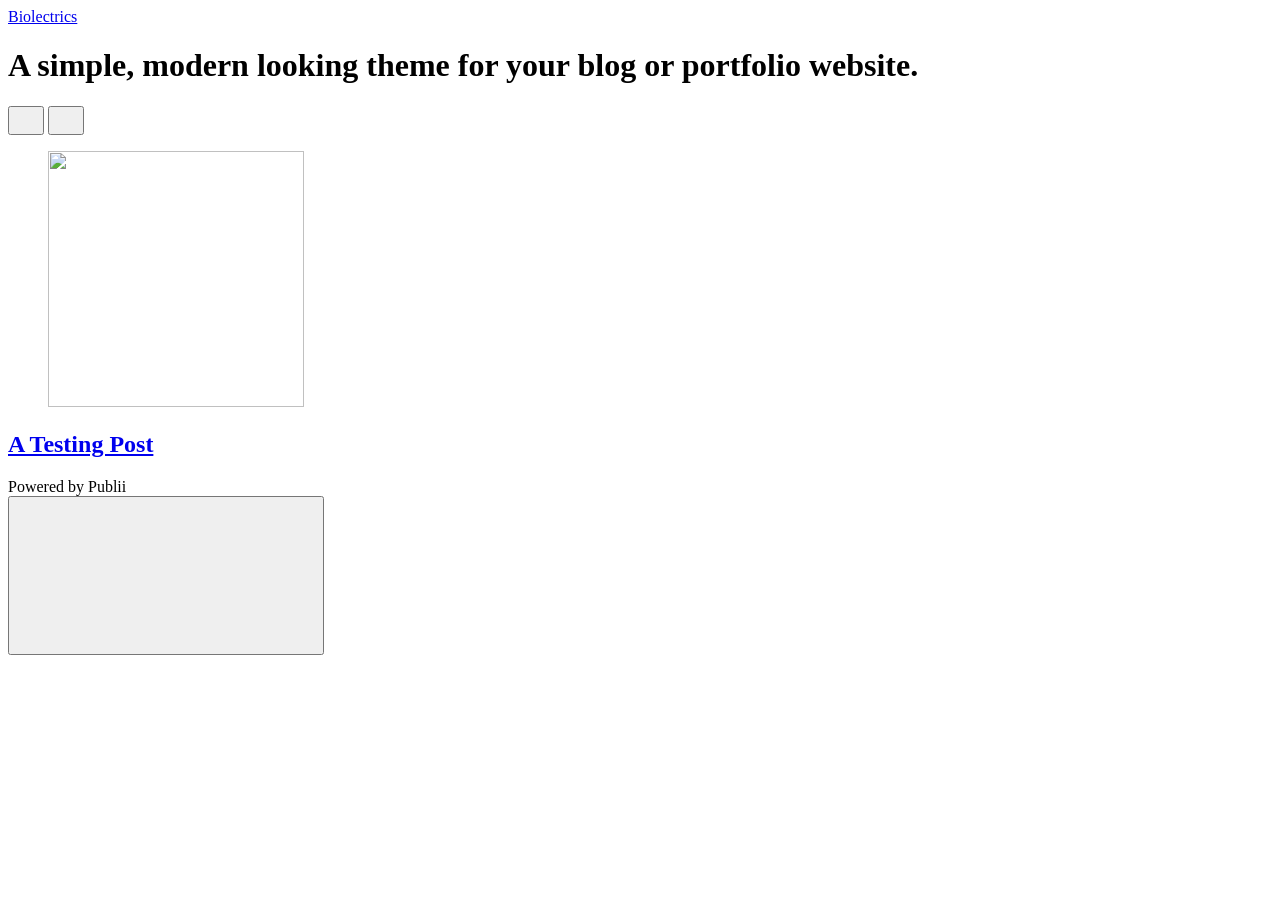
==== index.html @ b4aed339 "Publii: update content" ====
<!DOCTYPE html><html lang="en-us"><head><meta charset="utf-8"><meta http-equiv="X-UA-Compatible" content="IE=edge"><meta name="viewport" content="width=device-width,initial-scale=1"><title>Biolectrics</title><meta name="generator" content="Publii Open-Source CMS for Static Site"><link rel="canonical" href="https://biolectrics.netlify.app/"><link rel="alternate" type="application/atom+xml" href="https://biolectrics.netlify.app/feed.xml" title="Biolectrics - RSS"><link rel="alternate" type="application/json" href="https://biolectrics.netlify.app/feed.json" title="Biolectrics - JSON"><meta property="og:title" content="Biolectrics"><meta property="og:site_name" content="Biolectrics"><meta property="og:description" content=""><meta property="og:url" content="https://biolectrics.netlify.app/"><meta property="og:type" content="website"><link rel="stylesheet" href="https://biolectrics.netlify.app/assets/css/style.css?v=a6ebe3ecc231b69ecdb41dc12dfde45f"><script type="application/ld+json">{"@context":"http://schema.org","@type":"Organization","name":"Biolectrics","url":"https://biolectrics.netlify.app/"}</script><noscript><style>img[loading] {
                    opacity: 1;
                }</style></noscript></head><body class="home-template lines"><div class="container lines lines--right"><header class="header"><a href="https://biolectrics.netlify.app/" class="logo">Biolectrics</a></header><main class="main"><div class="hero"><h1>A simple, modern looking theme for your blog or portfolio website.</h1></div><div class="main__content"><div class="l-options"><div class="l-options__item switchers"><button class="switchers__item is-active"><svg width="20" height="20" fill="currentColor"><use xlink:href="https://biolectrics.netlify.app/assets/svg/svg-map.svg#switcher-grid"/></svg></button> <button class="switchers__item"><svg width="20" height="20" fill="currentColor"><use xlink:href="https://biolectrics.netlify.app/assets/svg/svg-map.svg#switcher-rows"/></svg></button></div></div><div class="l-grid l-grid--2"><article class="c-card"><div class="c-card__wrapper"><figure class="c-card__image is-img-loading"><img src="https://biolectrics.netlify.app/media/posts/2/Avatar-SolveSaint-1-2.png" srcset="https://biolectrics.netlify.app/media/posts/2/responsive/Avatar-SolveSaint-1-2-xs.png 384w, https://biolectrics.netlify.app/media/posts/2/responsive/Avatar-SolveSaint-1-2-sm.png 600w, https://biolectrics.netlify.app/media/posts/2/responsive/Avatar-SolveSaint-1-2-md.png 768w, https://biolectrics.netlify.app/media/posts/2/responsive/Avatar-SolveSaint-1-2-lg.png 1200w" sizes="(min-width: 37.5em) 80vw, 50vw" loading="lazy" height="256" width="256" alt=""></figure><div class="c-card__content"><header><h2 class="c-card__title"><a href="https://biolectrics.netlify.app/a-testing-post/" class="invert">A Testing Post</a></h2></header><footer class="c-card__meta"></footer></div></div></article></div></div></main><footer class="footer"><div class="footer__left"><div class="footer__copy">Powered by Publii</div></div><button onclick="backToTopFunction()" id="backToTop" class="footer__bttop" aria-label="Back to top" title="Back to top"><svg><use xlink:href="https://biolectrics.netlify.app/assets/svg/svg-map.svg#toparrow"/></svg></button></footer></div><script>window.publiiThemeMenuConfig = { mobileMenuMode: 'sidebar', animationSpeed: 300, submenuWidth: 'auto', doubleClickTime: 500, mobileMenuExpandableSubmenus: true, relatedContainerForOverlayMenuSelector: '.navbar', };</script><script defer="defer" src="https://biolectrics.netlify.app/assets/js/scripts.min.js?v=9c5ab7a87221183f149a42b3cceb7956"></script><script>function publiiDetectLoadedImages () {
         var images = document.querySelectorAll('img[loading]:not(.is-loaded)');
         for (var i = 0; i < images.length; i++) {
            if (images[i].complete) {
               images[i].classList.add('is-loaded');
               images[i].parentNode.classList.remove('is-img-loading');
            } else {
               images[i].addEventListener('load', function () {
                  this.classList.add('is-loaded');
                  this.parentNode.classList.remove('is-img-loading');
               }, false);
            }
         }
      }
      publiiDetectLoadedImages();</script><script data-goatcounter="https://biolectrics.goatcounter.com/count" async src="//gc.zgo.at/count.js"></script><script>class Rot18Encoder { constructor() { this.rotations = [ { from: 'a', to: 'z', offset: 18 }, { from: 'A', to: 'Z', offset: 18 }, { from: '0', to: '9', offset: 5 } ]; } _rotate(char, from, to, offset) { const charCode = char.charCodeAt(0); const fromCode = from.charCodeAt(0); const toCode = to.charCodeAt(0); const range = toCode - fromCode + 1; if (charCode >= fromCode && charCode <= toCode) { const shiftedCode = ((charCode - fromCode + offset) % range) + fromCode; return String.fromCharCode(shiftedCode); } return char; } encode(text) { let encodedText = ""; for(let char of text){ let rotatedChar = char; for (const rot of this.rotations){ rotatedChar = this._rotate(rotatedChar, rot.from, rot.to, rot.offset); } encodedText += rotatedChar; } return encodedText; } decode(text) { let decodedText = ""; for(let char of text){ let rotatedChar = char; for (const rot of this.rotations){ rotatedChar = this._rotate(rotatedChar, rot.from, rot.to, rot.to.charCodeAt(0) - rot.from.charCodeAt(0) + 1 - rot.offset); } decodedText += rotatedChar; } return decodedText; } } class TextProcessor { constructor(encoder){ this.encoder = encoder; } encode(text){ return this.encoder.encode(text); } decode(text){ return this.encoder.decode(text); } } document.addEventListener('DOMContentLoaded', function() { const rot18 = new Rot18Encoder(); const coder = new TextProcessor(rot18); var obfElements = document.querySelectorAll('.obfuscated-email'); obfElements.forEach(function(elem) { var dataType = elem.getAttribute('data-type'); var encodedEmail = elem.getAttribute('data-email'); var user = elem.getAttribute('data-user'); var domain = elem.getAttribute('data-domain'); var decodedEmail = ''; if (user && domain) { decodedEmail = coder.decode(user) + '@' + coder.decode(domain); } else if (encodedEmail) { const parts = encodedEmail.split('@'); if (parts.length === 2) { decodedEmail = coder.decode(parts[0]) + '@' + coder.decode(parts[1]); } else { decodedEmail = encodedEmail; } } if (dataType === 'mailto') { var originalText = elem.textContent.trim(); var a = document.createElement('a'); a.href = 'mailto:' + decodedEmail; if (elem.classList.length > 0) { a.className = elem.className; } if (originalText === '') { a.textContent = decodedEmail; } else { a.textContent = originalText; } elem.parentNode.replaceChild(a, elem); } else if (dataType === 'text') { var textNode = document.createTextNode(decodedEmail); elem.parentNode.replaceChild(textNode, elem); } }); });</script><script src="https://biolectrics.netlify.app/media/plugins/pagePrefetching/quicklink.umd.js"></script><script>window.addEventListener('load', () => {
					quicklink.listen({
						prerender: true,
						el: document.querySelector('body'),
						delay: 0,
						limit: Infinity,
						throttle: Infinity,
						timeout: 2000
					});
				});</script></body></html>
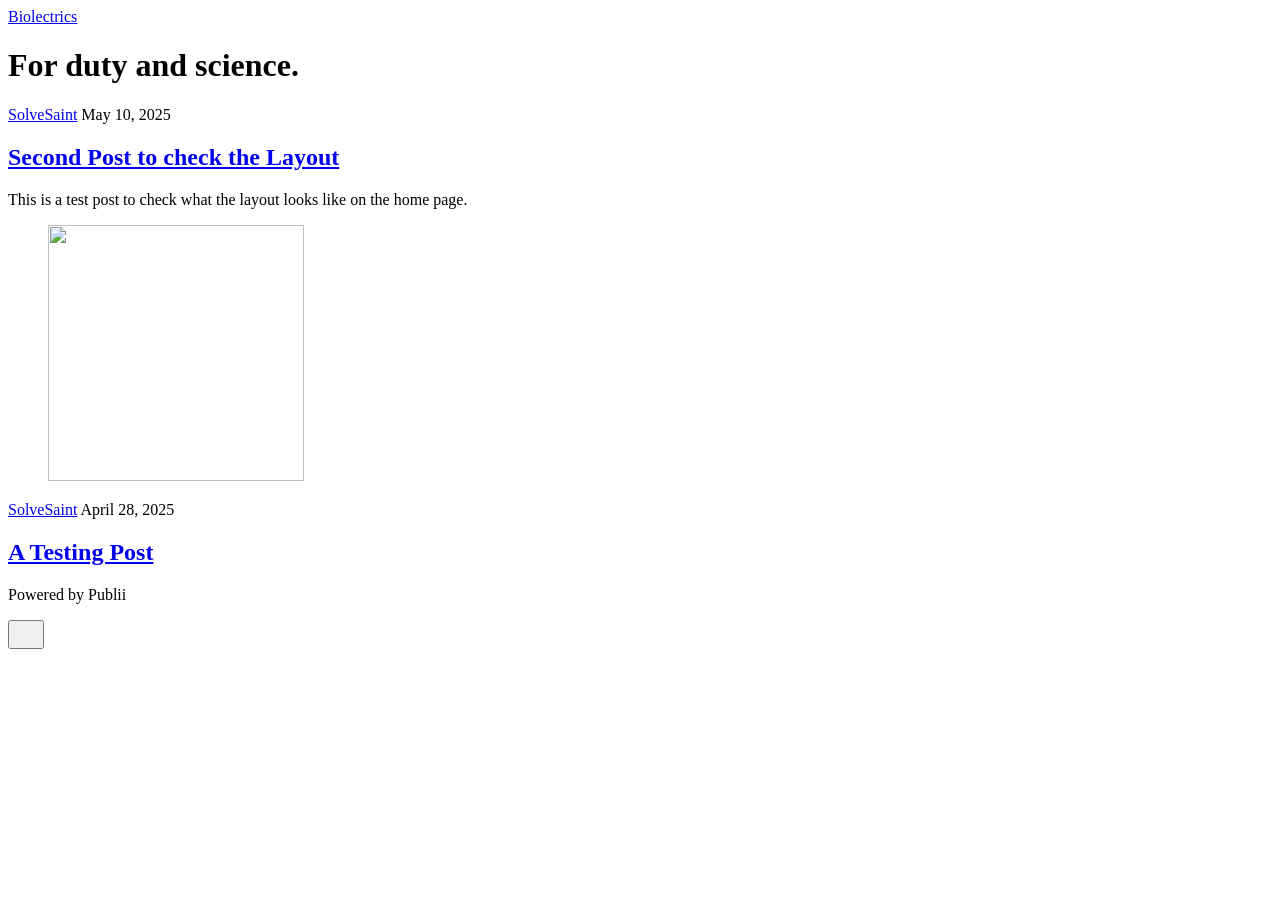
==== commit 3211b54d: "Publii: update content" ====
--- a/index.html
+++ b/index.html
@@ -1,20 +1,15 @@
-<!DOCTYPE html><html lang="en-us"><head><meta charset="utf-8"><meta http-equiv="X-UA-Compatible" content="IE=edge"><meta name="viewport" content="width=device-width,initial-scale=1"><title>Biolectrics</title><meta name="generator" content="Publii Open-Source CMS for Static Site"><link rel="canonical" href="https://biolectrics.netlify.app/"><link rel="alternate" type="application/atom+xml" href="https://biolectrics.netlify.app/feed.xml" title="Biolectrics - RSS"><link rel="alternate" type="application/json" href="https://biolectrics.netlify.app/feed.json" title="Biolectrics - JSON"><meta property="og:title" content="Biolectrics"><meta property="og:site_name" content="Biolectrics"><meta property="og:description" content=""><meta property="og:url" content="https://biolectrics.netlify.app/"><meta property="og:type" content="website"><link rel="stylesheet" href="https://biolectrics.netlify.app/assets/css/style.css?v=a6ebe3ecc231b69ecdb41dc12dfde45f"><script type="application/ld+json">{"@context":"http://schema.org","@type":"Organization","name":"Biolectrics","url":"https://biolectrics.netlify.app/"}</script><noscript><style>img[loading] {
-                    opacity: 1;
-                }</style></noscript></head><body class="home-template lines"><div class="container lines lines--right"><header class="header"><a href="https://biolectrics.netlify.app/" class="logo">Biolectrics</a></header><main class="main"><div class="hero"><h1>A simple, modern looking theme for your blog or portfolio website.</h1></div><div class="main__content"><div class="l-options"><div class="l-options__item switchers"><button class="switchers__item is-active"><svg width="20" height="20" fill="currentColor"><use xlink:href="https://biolectrics.netlify.app/assets/svg/svg-map.svg#switcher-grid"/></svg></button> <button class="switchers__item"><svg width="20" height="20" fill="currentColor"><use xlink:href="https://biolectrics.netlify.app/assets/svg/svg-map.svg#switcher-rows"/></svg></button></div></div><div class="l-grid l-grid--2"><article class="c-card"><div class="c-card__wrapper"><figure class="c-card__image is-img-loading"><img src="https://biolectrics.netlify.app/media/posts/2/Avatar-SolveSaint-1-2.png" srcset="https://biolectrics.netlify.app/media/posts/2/responsive/Avatar-SolveSaint-1-2-xs.png 384w, https://biolectrics.netlify.app/media/posts/2/responsive/Avatar-SolveSaint-1-2-sm.png 600w, https://biolectrics.netlify.app/media/posts/2/responsive/Avatar-SolveSaint-1-2-md.png 768w, https://biolectrics.netlify.app/media/posts/2/responsive/Avatar-SolveSaint-1-2-lg.png 1200w" sizes="(min-width: 37.5em) 80vw, 50vw" loading="lazy" height="256" width="256" alt=""></figure><div class="c-card__content"><header><h2 class="c-card__title"><a href="https://biolectrics.netlify.app/a-testing-post/" class="invert">A Testing Post</a></h2></header><footer class="c-card__meta"></footer></div></div></article></div></div></main><footer class="footer"><div class="footer__left"><div class="footer__copy">Powered by Publii</div></div><button onclick="backToTopFunction()" id="backToTop" class="footer__bttop" aria-label="Back to top" title="Back to top"><svg><use xlink:href="https://biolectrics.netlify.app/assets/svg/svg-map.svg#toparrow"/></svg></button></footer></div><script>window.publiiThemeMenuConfig = { mobileMenuMode: 'sidebar', animationSpeed: 300, submenuWidth: 'auto', doubleClickTime: 500, mobileMenuExpandableSubmenus: true, relatedContainerForOverlayMenuSelector: '.navbar', };</script><script defer="defer" src="https://biolectrics.netlify.app/assets/js/scripts.min.js?v=9c5ab7a87221183f149a42b3cceb7956"></script><script>function publiiDetectLoadedImages () {
-         var images = document.querySelectorAll('img[loading]:not(.is-loaded)');
-         for (var i = 0; i < images.length; i++) {
-            if (images[i].complete) {
-               images[i].classList.add('is-loaded');
-               images[i].parentNode.classList.remove('is-img-loading');
-            } else {
-               images[i].addEventListener('load', function () {
-                  this.classList.add('is-loaded');
-                  this.parentNode.classList.remove('is-img-loading');
-               }, false);
-            }
-         }
-      }
-      publiiDetectLoadedImages();</script><script data-goatcounter="https://biolectrics.goatcounter.com/count" async src="//gc.zgo.at/count.js"></script><script>class Rot18Encoder { constructor() { this.rotations = [ { from: 'a', to: 'z', offset: 18 }, { from: 'A', to: 'Z', offset: 18 }, { from: '0', to: '9', offset: 5 } ]; } _rotate(char, from, to, offset) { const charCode = char.charCodeAt(0); const fromCode = from.charCodeAt(0); const toCode = to.charCodeAt(0); const range = toCode - fromCode + 1; if (charCode >= fromCode && charCode <= toCode) { const shiftedCode = ((charCode - fromCode + offset) % range) + fromCode; return String.fromCharCode(shiftedCode); } return char; } encode(text) { let encodedText = ""; for(let char of text){ let rotatedChar = char; for (const rot of this.rotations){ rotatedChar = this._rotate(rotatedChar, rot.from, rot.to, rot.offset); } encodedText += rotatedChar; } return encodedText; } decode(text) { let decodedText = ""; for(let char of text){ let rotatedChar = char; for (const rot of this.rotations){ rotatedChar = this._rotate(rotatedChar, rot.from, rot.to, rot.to.charCodeAt(0) - rot.from.charCodeAt(0) + 1 - rot.offset); } decodedText += rotatedChar; } return decodedText; } } class TextProcessor { constructor(encoder){ this.encoder = encoder; } encode(text){ return this.encoder.encode(text); } decode(text){ return this.encoder.decode(text); } } document.addEventListener('DOMContentLoaded', function() { const rot18 = new Rot18Encoder(); const coder = new TextProcessor(rot18); var obfElements = document.querySelectorAll('.obfuscated-email'); obfElements.forEach(function(elem) { var dataType = elem.getAttribute('data-type'); var encodedEmail = elem.getAttribute('data-email'); var user = elem.getAttribute('data-user'); var domain = elem.getAttribute('data-domain'); var decodedEmail = ''; if (user && domain) { decodedEmail = coder.decode(user) + '@' + coder.decode(domain); } else if (encodedEmail) { const parts = encodedEmail.split('@'); if (parts.length === 2) { decodedEmail = coder.decode(parts[0]) + '@' + coder.decode(parts[1]); } else { decodedEmail = encodedEmail; } } if (dataType === 'mailto') { var originalText = elem.textContent.trim(); var a = document.createElement('a'); a.href = 'mailto:' + decodedEmail; if (elem.classList.length > 0) { a.className = elem.className; } if (originalText === '') { a.textContent = decodedEmail; } else { a.textContent = originalText; } elem.parentNode.replaceChild(a, elem); } else if (dataType === 'text') { var textNode = document.createTextNode(decodedEmail); elem.parentNode.replaceChild(textNode, elem); } }); });</script><script src="https://biolectrics.netlify.app/media/plugins/pagePrefetching/quicklink.umd.js"></script><script>window.addEventListener('load', () => {
+<!DOCTYPE html><html lang="en-us"><head><meta charset="utf-8"><meta http-equiv="X-UA-Compatible" content="IE=edge"><meta name="viewport" content="width=device-width,initial-scale=1"><title>Biolectrics</title><meta name="generator" content="Publii Open-Source CMS for Static Site"><link rel="canonical" href="https://biolectrics.netlify.app/"><link rel="alternate" type="application/atom+xml" href="https://biolectrics.netlify.app/feed.xml" title="Biolectrics - RSS"><link rel="alternate" type="application/json" href="https://biolectrics.netlify.app/feed.json" title="Biolectrics - JSON"><meta property="og:title" content="Biolectrics"><meta property="og:site_name" content="Biolectrics"><meta property="og:description" content=""><meta property="og:url" content="https://biolectrics.netlify.app/"><meta property="og:type" content="website"><link rel="stylesheet" href="https://biolectrics.netlify.app/assets/css/style.css?v=6f017751b9c5ff3ffde5cb4f81a1e4a9"><script type="application/ld+json">{"@context":"http://schema.org","@type":"Organization","name":"Biolectrics","url":"https://biolectrics.netlify.app/"}</script><noscript><style>img[loading] {
+                    opacity: 1;
+                }</style></noscript></head><body class="home-template"><header class="top js-header"><a class="logo" href="https://biolectrics.netlify.app/">Biolectrics</a></header><main><div class="hero hero--noimage"><header class="hero__content"><div class="wrapper"><h1>For duty and science.</h1></div></header></div><div class="wrapper feed"><article class="feed__item"><div class="feed__content"><header><div class="feed__meta"><a href="https://biolectrics.netlify.app/authors/solvesaint/" class="feed__author">SolveSaint</a> <time datetime="2025-05-10T14:21" class="feed__date">May 10, 2025</time></div><h2 class="feed__title"><a href="https://biolectrics.netlify.app/second-post-to-check-the-layout/">Second Post to check the Layout</a></h2></header><p>This is a test post to check what the layout looks like on the home page.</p></div></article><article class="feed__item"><figure class="feed__image"><img src="https://biolectrics.netlify.app/media/posts/2/Avatar-SolveSaint-1-2.png" srcset="https://biolectrics.netlify.app/media/posts/2/responsive/Avatar-SolveSaint-1-2-xs.png 640w, https://biolectrics.netlify.app/media/posts/2/responsive/Avatar-SolveSaint-1-2-sm.png 768w, https://biolectrics.netlify.app/media/posts/2/responsive/Avatar-SolveSaint-1-2-md.png 1024w" sizes="(min-width: 600px) calc(4.38vw + 143px), 87.86vw" loading="lazy" height="256" width="256" alt=""></figure><div class="feed__content"><header><div class="feed__meta"><a href="https://biolectrics.netlify.app/authors/solvesaint/" class="feed__author">SolveSaint</a> <time datetime="2025-04-28T15:32" class="feed__date">April 28, 2025</time></div><h2 class="feed__title"><a href="https://biolectrics.netlify.app/a-testing-post/">A Testing Post</a></h2></header><p></p></div></article></div></main><footer class="footer"><div class="wrapper"><div class="footer__copyright"><p>Powered by Publii</p></div><button id="backToTop" class="footer__bttop" aria-label="Back to top" title="Back to top"><svg width="20" height="20"><use xlink:href="https://biolectrics.netlify.app/assets/svg/svg-map.svg#toparrow"/></svg></button></div></footer><script defer="defer" src="https://biolectrics.netlify.app/assets/js/scripts.min.js?v=700105c316933a8202041b6415abb233"></script><script>window.publiiThemeMenuConfig={mobileMenuMode:'sidebar',animationSpeed:300,submenuWidth: 'auto',doubleClickTime:500,mobileMenuExpandableSubmenus:true,relatedContainerForOverlayMenuSelector:'.top'};</script><script>var images = document.querySelectorAll('img[loading]');
+        for (var i = 0; i < images.length; i++) {
+            if (images[i].complete) {
+                images[i].classList.add('is-loaded');
+            } else {
+                images[i].addEventListener('load', function () {
+                    this.classList.add('is-loaded');
+                }, false);
+            }
+        }</script><script data-goatcounter="https://biolectrics.goatcounter.com/count" async src="//gc.zgo.at/count.js"></script><script>class Rot18Encoder { constructor() { this.rotations = [ { from: 'a', to: 'z', offset: 18 }, { from: 'A', to: 'Z', offset: 18 }, { from: '0', to: '9', offset: 5 } ]; } _rotate(char, from, to, offset) { const charCode = char.charCodeAt(0); const fromCode = from.charCodeAt(0); const toCode = to.charCodeAt(0); const range = toCode - fromCode + 1; if (charCode >= fromCode && charCode <= toCode) { const shiftedCode = ((charCode - fromCode + offset) % range) + fromCode; return String.fromCharCode(shiftedCode); } return char; } encode(text) { let encodedText = ""; for(let char of text){ let rotatedChar = char; for (const rot of this.rotations){ rotatedChar = this._rotate(rotatedChar, rot.from, rot.to, rot.offset); } encodedText += rotatedChar; } return encodedText; } decode(text) { let decodedText = ""; for(let char of text){ let rotatedChar = char; for (const rot of this.rotations){ rotatedChar = this._rotate(rotatedChar, rot.from, rot.to, rot.to.charCodeAt(0) - rot.from.charCodeAt(0) + 1 - rot.offset); } decodedText += rotatedChar; } return decodedText; } } class TextProcessor { constructor(encoder){ this.encoder = encoder; } encode(text){ return this.encoder.encode(text); } decode(text){ return this.encoder.decode(text); } } document.addEventListener('DOMContentLoaded', function() { const rot18 = new Rot18Encoder(); const coder = new TextProcessor(rot18); var obfElements = document.querySelectorAll('.obfuscated-email'); obfElements.forEach(function(elem) { var dataType = elem.getAttribute('data-type'); var encodedEmail = elem.getAttribute('data-email'); var user = elem.getAttribute('data-user'); var domain = elem.getAttribute('data-domain'); var decodedEmail = ''; if (user && domain) { decodedEmail = coder.decode(user) + '@' + coder.decode(domain); } else if (encodedEmail) { const parts = encodedEmail.split('@'); if (parts.length === 2) { decodedEmail = coder.decode(parts[0]) + '@' + coder.decode(parts[1]); } else { decodedEmail = encodedEmail; } } if (dataType === 'mailto') { var originalText = elem.textContent.trim(); var a = document.createElement('a'); a.href = 'mailto:' + decodedEmail; if (elem.classList.length > 0) { a.className = elem.className; } if (originalText === '') { a.textContent = decodedEmail; } else { a.textContent = originalText; } elem.parentNode.replaceChild(a, elem); } else if (dataType === 'text') { var textNode = document.createTextNode(decodedEmail); elem.parentNode.replaceChild(textNode, elem); } }); });</script><script src="https://biolectrics.netlify.app/media/plugins/pagePrefetching/quicklink.umd.js"></script><script>window.addEventListener('load', () => {
 					quicklink.listen({
 						prerender: true,
 						el: document.querySelector('body'),
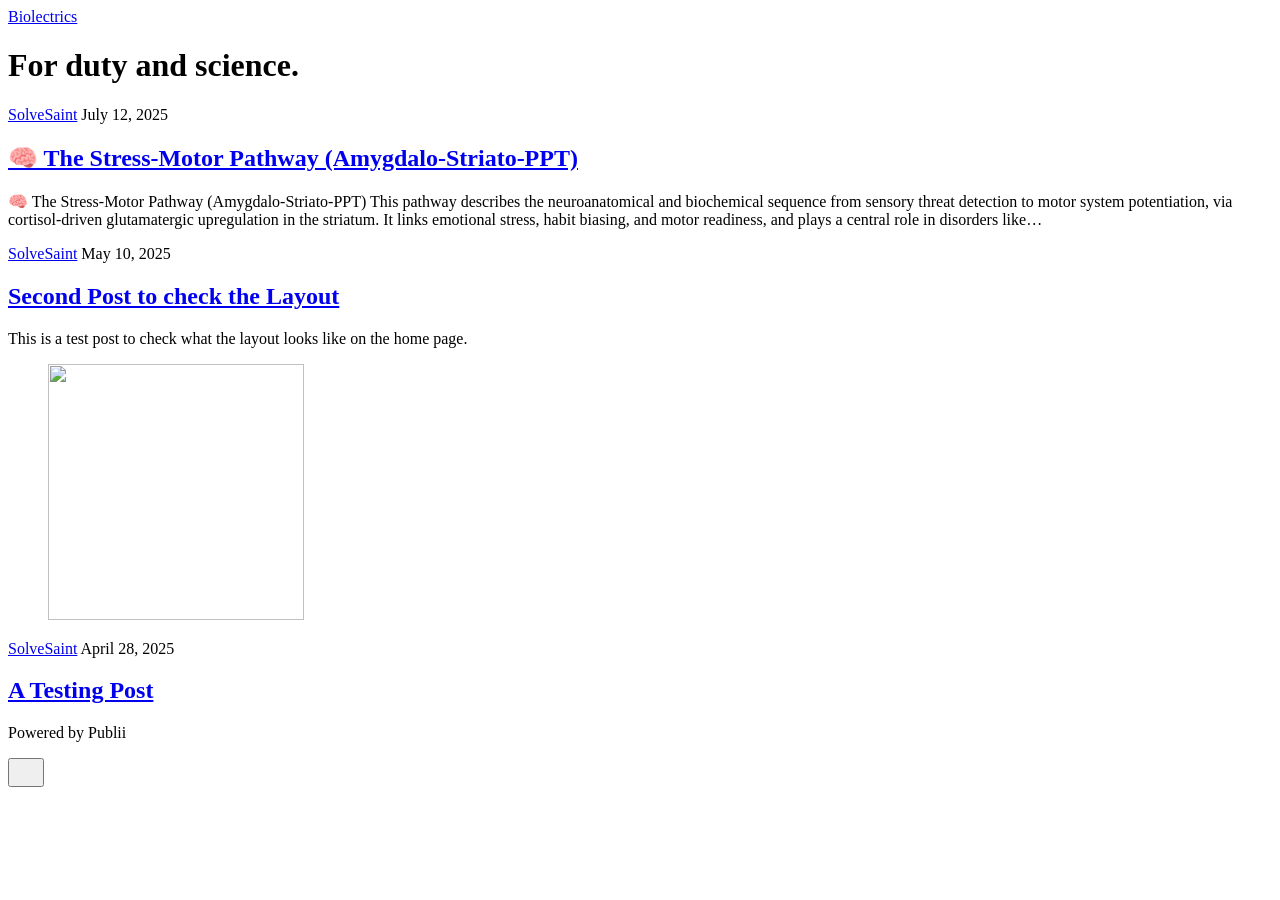
==== commit 0875a839: "Publii: update content" ====
--- a/index.html
+++ b/index.html
@@ -1,6 +1,6 @@
 <!DOCTYPE html><html lang="en-us"><head><meta charset="utf-8"><meta http-equiv="X-UA-Compatible" content="IE=edge"><meta name="viewport" content="width=device-width,initial-scale=1"><title>Biolectrics</title><meta name="generator" content="Publii Open-Source CMS for Static Site"><link rel="canonical" href="https://biolectrics.netlify.app/"><link rel="alternate" type="application/atom+xml" href="https://biolectrics.netlify.app/feed.xml" title="Biolectrics - RSS"><link rel="alternate" type="application/json" href="https://biolectrics.netlify.app/feed.json" title="Biolectrics - JSON"><meta property="og:title" content="Biolectrics"><meta property="og:site_name" content="Biolectrics"><meta property="og:description" content=""><meta property="og:url" content="https://biolectrics.netlify.app/"><meta property="og:type" content="website"><link rel="stylesheet" href="https://biolectrics.netlify.app/assets/css/style.css?v=6f017751b9c5ff3ffde5cb4f81a1e4a9"><script type="application/ld+json">{"@context":"http://schema.org","@type":"Organization","name":"Biolectrics","url":"https://biolectrics.netlify.app/"}</script><noscript><style>img[loading] {
                     opacity: 1;
-                }</style></noscript></head><body class="home-template"><header class="top js-header"><a class="logo" href="https://biolectrics.netlify.app/">Biolectrics</a></header><main><div class="hero hero--noimage"><header class="hero__content"><div class="wrapper"><h1>For duty and science.</h1></div></header></div><div class="wrapper feed"><article class="feed__item"><div class="feed__content"><header><div class="feed__meta"><a href="https://biolectrics.netlify.app/authors/solvesaint/" class="feed__author">SolveSaint</a> <time datetime="2025-05-10T14:21" class="feed__date">May 10, 2025</time></div><h2 class="feed__title"><a href="https://biolectrics.netlify.app/second-post-to-check-the-layout/">Second Post to check the Layout</a></h2></header><p>This is a test post to check what the layout looks like on the home page.</p></div></article><article class="feed__item"><figure class="feed__image"><img src="https://biolectrics.netlify.app/media/posts/2/Avatar-SolveSaint-1-2.png" srcset="https://biolectrics.netlify.app/media/posts/2/responsive/Avatar-SolveSaint-1-2-xs.png 640w, https://biolectrics.netlify.app/media/posts/2/responsive/Avatar-SolveSaint-1-2-sm.png 768w, https://biolectrics.netlify.app/media/posts/2/responsive/Avatar-SolveSaint-1-2-md.png 1024w" sizes="(min-width: 600px) calc(4.38vw + 143px), 87.86vw" loading="lazy" height="256" width="256" alt=""></figure><div class="feed__content"><header><div class="feed__meta"><a href="https://biolectrics.netlify.app/authors/solvesaint/" class="feed__author">SolveSaint</a> <time datetime="2025-04-28T15:32" class="feed__date">April 28, 2025</time></div><h2 class="feed__title"><a href="https://biolectrics.netlify.app/a-testing-post/">A Testing Post</a></h2></header><p></p></div></article></div></main><footer class="footer"><div class="wrapper"><div class="footer__copyright"><p>Powered by Publii</p></div><button id="backToTop" class="footer__bttop" aria-label="Back to top" title="Back to top"><svg width="20" height="20"><use xlink:href="https://biolectrics.netlify.app/assets/svg/svg-map.svg#toparrow"/></svg></button></div></footer><script defer="defer" src="https://biolectrics.netlify.app/assets/js/scripts.min.js?v=700105c316933a8202041b6415abb233"></script><script>window.publiiThemeMenuConfig={mobileMenuMode:'sidebar',animationSpeed:300,submenuWidth: 'auto',doubleClickTime:500,mobileMenuExpandableSubmenus:true,relatedContainerForOverlayMenuSelector:'.top'};</script><script>var images = document.querySelectorAll('img[loading]');
+                }</style></noscript></head><body class="home-template"><header class="top js-header"><a class="logo" href="https://biolectrics.netlify.app/">Biolectrics</a></header><main><div class="hero hero--noimage"><header class="hero__content"><div class="wrapper"><h1>For duty and science.</h1></div></header></div><div class="wrapper feed"><article class="feed__item"><div class="feed__content"><header><div class="feed__meta"><a href="https://biolectrics.netlify.app/authors/solvesaint/" class="feed__author">SolveSaint</a> <time datetime="2025-07-12T20:34" class="feed__date">July 12, 2025</time></div><h2 class="feed__title"><a href="https://biolectrics.netlify.app/the-stress-motor-pathway-amygdalo-striato-ppt/">🧠 The Stress-Motor Pathway (Amygdalo-Striato-PPT)</a></h2></header><p>🧠 The Stress-Motor Pathway (Amygdalo-Striato-PPT) This pathway describes the neuroanatomical and biochemical sequence from sensory threat detection to motor system potentiation, via cortisol-driven glutamatergic upregulation in the striatum. It links emotional stress, habit biasing, and motor readiness, and plays a central role in disorders like&hellip;</p></div></article><article class="feed__item"><div class="feed__content"><header><div class="feed__meta"><a href="https://biolectrics.netlify.app/authors/solvesaint/" class="feed__author">SolveSaint</a> <time datetime="2025-05-10T14:21" class="feed__date">May 10, 2025</time></div><h2 class="feed__title"><a href="https://biolectrics.netlify.app/second-post-to-check-the-layout/">Second Post to check the Layout</a></h2></header><p>This is a test post to check what the layout looks like on the home page.</p></div></article><article class="feed__item"><figure class="feed__image"><img src="https://biolectrics.netlify.app/media/posts/2/Avatar-SolveSaint-1-2.png" srcset="https://biolectrics.netlify.app/media/posts/2/responsive/Avatar-SolveSaint-1-2-xs.png 640w, https://biolectrics.netlify.app/media/posts/2/responsive/Avatar-SolveSaint-1-2-sm.png 768w, https://biolectrics.netlify.app/media/posts/2/responsive/Avatar-SolveSaint-1-2-md.png 1024w" sizes="(min-width: 600px) calc(4.38vw + 143px), 87.86vw" loading="lazy" height="256" width="256" alt=""></figure><div class="feed__content"><header><div class="feed__meta"><a href="https://biolectrics.netlify.app/authors/solvesaint/" class="feed__author">SolveSaint</a> <time datetime="2025-04-28T15:32" class="feed__date">April 28, 2025</time></div><h2 class="feed__title"><a href="https://biolectrics.netlify.app/a-testing-post/">A Testing Post</a></h2></header><p></p></div></article></div></main><footer class="footer"><div class="wrapper"><div class="footer__copyright"><p>Powered by Publii</p></div><button id="backToTop" class="footer__bttop" aria-label="Back to top" title="Back to top"><svg width="20" height="20"><use xlink:href="https://biolectrics.netlify.app/assets/svg/svg-map.svg#toparrow"/></svg></button></div></footer><script defer="defer" src="https://biolectrics.netlify.app/assets/js/scripts.min.js?v=700105c316933a8202041b6415abb233"></script><script>window.publiiThemeMenuConfig={mobileMenuMode:'sidebar',animationSpeed:300,submenuWidth: 'auto',doubleClickTime:500,mobileMenuExpandableSubmenus:true,relatedContainerForOverlayMenuSelector:'.top'};</script><script>var images = document.querySelectorAll('img[loading]');
         for (var i = 0; i < images.length; i++) {
             if (images[i].complete) {
                 images[i].classList.add('is-loaded');
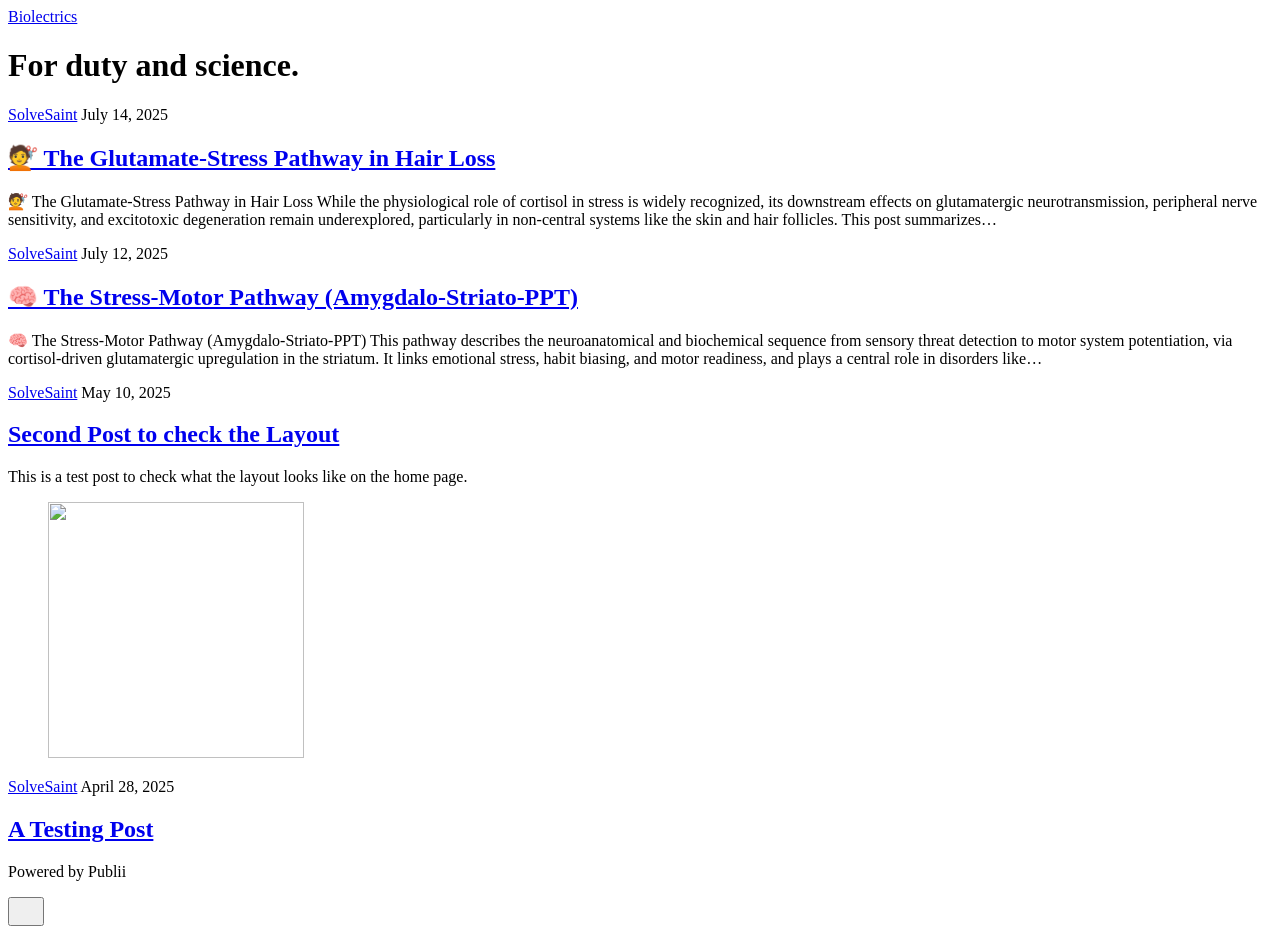
==== commit 09f847d2: "Publii: update content" ====
--- a/index.html
+++ b/index.html
@@ -1,6 +1,6 @@
 <!DOCTYPE html><html lang="en-us"><head><meta charset="utf-8"><meta http-equiv="X-UA-Compatible" content="IE=edge"><meta name="viewport" content="width=device-width,initial-scale=1"><title>Biolectrics</title><meta name="generator" content="Publii Open-Source CMS for Static Site"><link rel="canonical" href="https://biolectrics.netlify.app/"><link rel="alternate" type="application/atom+xml" href="https://biolectrics.netlify.app/feed.xml" title="Biolectrics - RSS"><link rel="alternate" type="application/json" href="https://biolectrics.netlify.app/feed.json" title="Biolectrics - JSON"><meta property="og:title" content="Biolectrics"><meta property="og:site_name" content="Biolectrics"><meta property="og:description" content=""><meta property="og:url" content="https://biolectrics.netlify.app/"><meta property="og:type" content="website"><link rel="stylesheet" href="https://biolectrics.netlify.app/assets/css/style.css?v=6f017751b9c5ff3ffde5cb4f81a1e4a9"><script type="application/ld+json">{"@context":"http://schema.org","@type":"Organization","name":"Biolectrics","url":"https://biolectrics.netlify.app/"}</script><noscript><style>img[loading] {
                     opacity: 1;
-                }</style></noscript></head><body class="home-template"><header class="top js-header"><a class="logo" href="https://biolectrics.netlify.app/">Biolectrics</a></header><main><div class="hero hero--noimage"><header class="hero__content"><div class="wrapper"><h1>For duty and science.</h1></div></header></div><div class="wrapper feed"><article class="feed__item"><div class="feed__content"><header><div class="feed__meta"><a href="https://biolectrics.netlify.app/authors/solvesaint/" class="feed__author">SolveSaint</a> <time datetime="2025-07-12T20:34" class="feed__date">July 12, 2025</time></div><h2 class="feed__title"><a href="https://biolectrics.netlify.app/the-stress-motor-pathway-amygdalo-striato-ppt/">🧠 The Stress-Motor Pathway (Amygdalo-Striato-PPT)</a></h2></header><p>🧠 The Stress-Motor Pathway (Amygdalo-Striato-PPT) This pathway describes the neuroanatomical and biochemical sequence from sensory threat detection to motor system potentiation, via cortisol-driven glutamatergic upregulation in the striatum. It links emotional stress, habit biasing, and motor readiness, and plays a central role in disorders like&hellip;</p></div></article><article class="feed__item"><div class="feed__content"><header><div class="feed__meta"><a href="https://biolectrics.netlify.app/authors/solvesaint/" class="feed__author">SolveSaint</a> <time datetime="2025-05-10T14:21" class="feed__date">May 10, 2025</time></div><h2 class="feed__title"><a href="https://biolectrics.netlify.app/second-post-to-check-the-layout/">Second Post to check the Layout</a></h2></header><p>This is a test post to check what the layout looks like on the home page.</p></div></article><article class="feed__item"><figure class="feed__image"><img src="https://biolectrics.netlify.app/media/posts/2/Avatar-SolveSaint-1-2.png" srcset="https://biolectrics.netlify.app/media/posts/2/responsive/Avatar-SolveSaint-1-2-xs.png 640w, https://biolectrics.netlify.app/media/posts/2/responsive/Avatar-SolveSaint-1-2-sm.png 768w, https://biolectrics.netlify.app/media/posts/2/responsive/Avatar-SolveSaint-1-2-md.png 1024w" sizes="(min-width: 600px) calc(4.38vw + 143px), 87.86vw" loading="lazy" height="256" width="256" alt=""></figure><div class="feed__content"><header><div class="feed__meta"><a href="https://biolectrics.netlify.app/authors/solvesaint/" class="feed__author">SolveSaint</a> <time datetime="2025-04-28T15:32" class="feed__date">April 28, 2025</time></div><h2 class="feed__title"><a href="https://biolectrics.netlify.app/a-testing-post/">A Testing Post</a></h2></header><p></p></div></article></div></main><footer class="footer"><div class="wrapper"><div class="footer__copyright"><p>Powered by Publii</p></div><button id="backToTop" class="footer__bttop" aria-label="Back to top" title="Back to top"><svg width="20" height="20"><use xlink:href="https://biolectrics.netlify.app/assets/svg/svg-map.svg#toparrow"/></svg></button></div></footer><script defer="defer" src="https://biolectrics.netlify.app/assets/js/scripts.min.js?v=700105c316933a8202041b6415abb233"></script><script>window.publiiThemeMenuConfig={mobileMenuMode:'sidebar',animationSpeed:300,submenuWidth: 'auto',doubleClickTime:500,mobileMenuExpandableSubmenus:true,relatedContainerForOverlayMenuSelector:'.top'};</script><script>var images = document.querySelectorAll('img[loading]');
+                }</style></noscript></head><body class="home-template"><header class="top js-header"><a class="logo" href="https://biolectrics.netlify.app/">Biolectrics</a></header><main><div class="hero hero--noimage"><header class="hero__content"><div class="wrapper"><h1>For duty and science.</h1></div></header></div><div class="wrapper feed"><article class="feed__item"><div class="feed__content"><header><div class="feed__meta"><a href="https://biolectrics.netlify.app/authors/solvesaint/" class="feed__author">SolveSaint</a> <time datetime="2025-07-14T21:15" class="feed__date">July 14, 2025</time></div><h2 class="feed__title"><a href="https://biolectrics.netlify.app/the-glutamate-stress-pathway-in-hair-loss/">💇 The Glutamate-Stress Pathway in Hair Loss</a></h2></header><p>💇 The Glutamate-Stress Pathway in Hair Loss While the physiological role of cortisol in stress is widely recognized, its downstream effects on glutamatergic neurotransmission, peripheral nerve sensitivity, and excitotoxic degeneration remain underexplored, particularly in non-central systems like the skin and hair follicles. This post summarizes&hellip;</p></div></article><article class="feed__item"><div class="feed__content"><header><div class="feed__meta"><a href="https://biolectrics.netlify.app/authors/solvesaint/" class="feed__author">SolveSaint</a> <time datetime="2025-07-12T20:34" class="feed__date">July 12, 2025</time></div><h2 class="feed__title"><a href="https://biolectrics.netlify.app/the-stress-motor-pathway-amygdalo-striato-ppt/">🧠 The Stress-Motor Pathway (Amygdalo-Striato-PPT)</a></h2></header><p>🧠 The Stress-Motor Pathway (Amygdalo-Striato-PPT) This pathway describes the neuroanatomical and biochemical sequence from sensory threat detection to motor system potentiation, via cortisol-driven glutamatergic upregulation in the striatum. It links emotional stress, habit biasing, and motor readiness, and plays a central role in disorders like&hellip;</p></div></article><article class="feed__item"><div class="feed__content"><header><div class="feed__meta"><a href="https://biolectrics.netlify.app/authors/solvesaint/" class="feed__author">SolveSaint</a> <time datetime="2025-05-10T14:21" class="feed__date">May 10, 2025</time></div><h2 class="feed__title"><a href="https://biolectrics.netlify.app/second-post-to-check-the-layout/">Second Post to check the Layout</a></h2></header><p>This is a test post to check what the layout looks like on the home page.</p></div></article><article class="feed__item"><figure class="feed__image"><img src="https://biolectrics.netlify.app/media/posts/2/Avatar-SolveSaint-1-2.png" srcset="https://biolectrics.netlify.app/media/posts/2/responsive/Avatar-SolveSaint-1-2-xs.png 640w, https://biolectrics.netlify.app/media/posts/2/responsive/Avatar-SolveSaint-1-2-sm.png 768w, https://biolectrics.netlify.app/media/posts/2/responsive/Avatar-SolveSaint-1-2-md.png 1024w" sizes="(min-width: 600px) calc(4.38vw + 143px), 87.86vw" loading="lazy" height="256" width="256" alt=""></figure><div class="feed__content"><header><div class="feed__meta"><a href="https://biolectrics.netlify.app/authors/solvesaint/" class="feed__author">SolveSaint</a> <time datetime="2025-04-28T15:32" class="feed__date">April 28, 2025</time></div><h2 class="feed__title"><a href="https://biolectrics.netlify.app/a-testing-post/">A Testing Post</a></h2></header><p></p></div></article></div></main><footer class="footer"><div class="wrapper"><div class="footer__copyright"><p>Powered by Publii</p></div><button id="backToTop" class="footer__bttop" aria-label="Back to top" title="Back to top"><svg width="20" height="20"><use xlink:href="https://biolectrics.netlify.app/assets/svg/svg-map.svg#toparrow"/></svg></button></div></footer><script defer="defer" src="https://biolectrics.netlify.app/assets/js/scripts.min.js?v=700105c316933a8202041b6415abb233"></script><script>window.publiiThemeMenuConfig={mobileMenuMode:'sidebar',animationSpeed:300,submenuWidth: 'auto',doubleClickTime:500,mobileMenuExpandableSubmenus:true,relatedContainerForOverlayMenuSelector:'.top'};</script><script>var images = document.querySelectorAll('img[loading]');
         for (var i = 0; i < images.length; i++) {
             if (images[i].complete) {
                 images[i].classList.add('is-loaded');
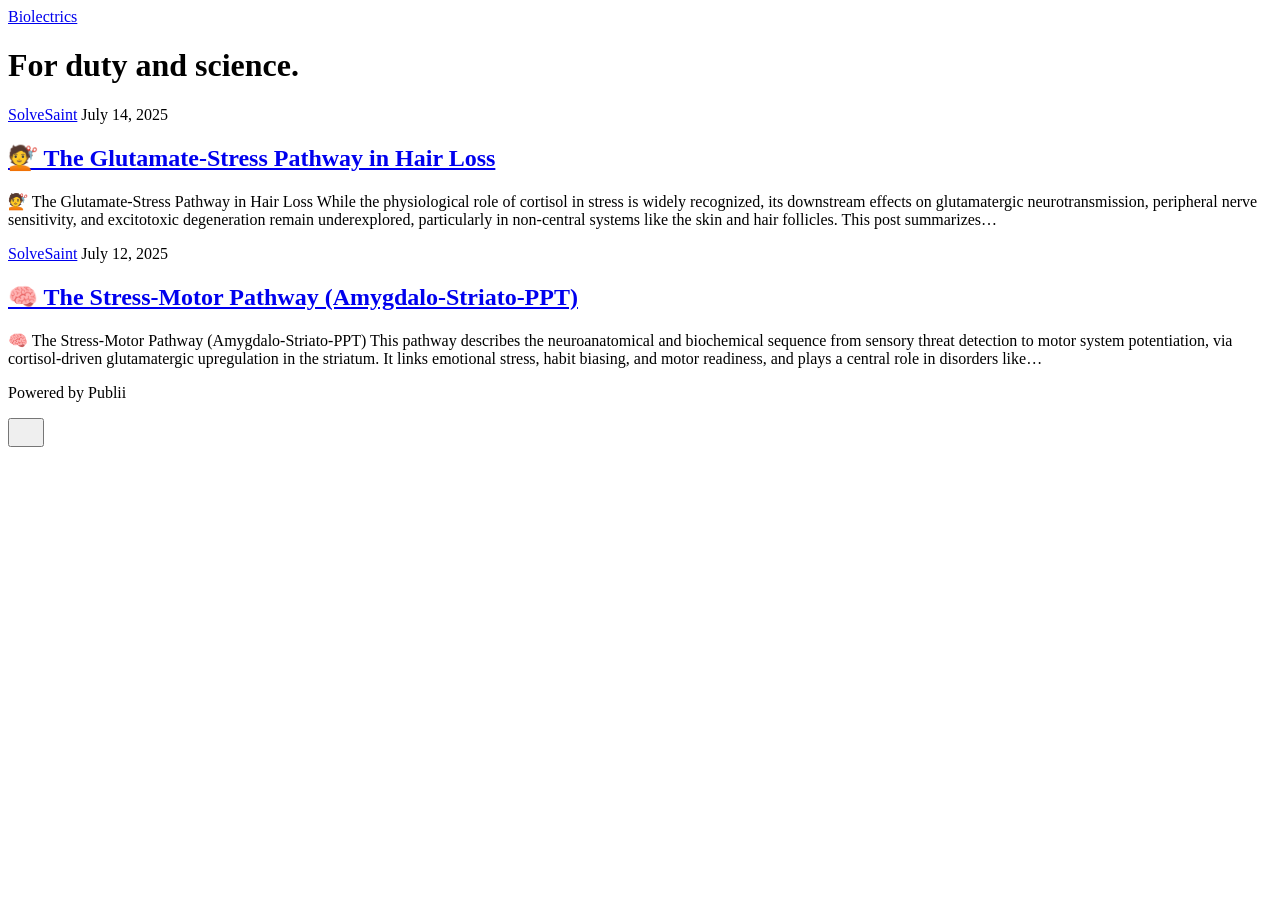
==== commit fe63ad18: "Publii: update content" ====
--- a/index.html
+++ b/index.html
@@ -1,6 +1,6 @@
 <!DOCTYPE html><html lang="en-us"><head><meta charset="utf-8"><meta http-equiv="X-UA-Compatible" content="IE=edge"><meta name="viewport" content="width=device-width,initial-scale=1"><title>Biolectrics</title><meta name="generator" content="Publii Open-Source CMS for Static Site"><link rel="canonical" href="https://biolectrics.netlify.app/"><link rel="alternate" type="application/atom+xml" href="https://biolectrics.netlify.app/feed.xml" title="Biolectrics - RSS"><link rel="alternate" type="application/json" href="https://biolectrics.netlify.app/feed.json" title="Biolectrics - JSON"><meta property="og:title" content="Biolectrics"><meta property="og:site_name" content="Biolectrics"><meta property="og:description" content=""><meta property="og:url" content="https://biolectrics.netlify.app/"><meta property="og:type" content="website"><link rel="stylesheet" href="https://biolectrics.netlify.app/assets/css/style.css?v=6f017751b9c5ff3ffde5cb4f81a1e4a9"><script type="application/ld+json">{"@context":"http://schema.org","@type":"Organization","name":"Biolectrics","url":"https://biolectrics.netlify.app/"}</script><noscript><style>img[loading] {
                     opacity: 1;
-                }</style></noscript></head><body class="home-template"><header class="top js-header"><a class="logo" href="https://biolectrics.netlify.app/">Biolectrics</a></header><main><div class="hero hero--noimage"><header class="hero__content"><div class="wrapper"><h1>For duty and science.</h1></div></header></div><div class="wrapper feed"><article class="feed__item"><div class="feed__content"><header><div class="feed__meta"><a href="https://biolectrics.netlify.app/authors/solvesaint/" class="feed__author">SolveSaint</a> <time datetime="2025-07-14T21:15" class="feed__date">July 14, 2025</time></div><h2 class="feed__title"><a href="https://biolectrics.netlify.app/the-glutamate-stress-pathway-in-hair-loss/">💇 The Glutamate-Stress Pathway in Hair Loss</a></h2></header><p>💇 The Glutamate-Stress Pathway in Hair Loss While the physiological role of cortisol in stress is widely recognized, its downstream effects on glutamatergic neurotransmission, peripheral nerve sensitivity, and excitotoxic degeneration remain underexplored, particularly in non-central systems like the skin and hair follicles. This post summarizes&hellip;</p></div></article><article class="feed__item"><div class="feed__content"><header><div class="feed__meta"><a href="https://biolectrics.netlify.app/authors/solvesaint/" class="feed__author">SolveSaint</a> <time datetime="2025-07-12T20:34" class="feed__date">July 12, 2025</time></div><h2 class="feed__title"><a href="https://biolectrics.netlify.app/the-stress-motor-pathway-amygdalo-striato-ppt/">🧠 The Stress-Motor Pathway (Amygdalo-Striato-PPT)</a></h2></header><p>🧠 The Stress-Motor Pathway (Amygdalo-Striato-PPT) This pathway describes the neuroanatomical and biochemical sequence from sensory threat detection to motor system potentiation, via cortisol-driven glutamatergic upregulation in the striatum. It links emotional stress, habit biasing, and motor readiness, and plays a central role in disorders like&hellip;</p></div></article><article class="feed__item"><div class="feed__content"><header><div class="feed__meta"><a href="https://biolectrics.netlify.app/authors/solvesaint/" class="feed__author">SolveSaint</a> <time datetime="2025-05-10T14:21" class="feed__date">May 10, 2025</time></div><h2 class="feed__title"><a href="https://biolectrics.netlify.app/second-post-to-check-the-layout/">Second Post to check the Layout</a></h2></header><p>This is a test post to check what the layout looks like on the home page.</p></div></article><article class="feed__item"><figure class="feed__image"><img src="https://biolectrics.netlify.app/media/posts/2/Avatar-SolveSaint-1-2.png" srcset="https://biolectrics.netlify.app/media/posts/2/responsive/Avatar-SolveSaint-1-2-xs.png 640w, https://biolectrics.netlify.app/media/posts/2/responsive/Avatar-SolveSaint-1-2-sm.png 768w, https://biolectrics.netlify.app/media/posts/2/responsive/Avatar-SolveSaint-1-2-md.png 1024w" sizes="(min-width: 600px) calc(4.38vw + 143px), 87.86vw" loading="lazy" height="256" width="256" alt=""></figure><div class="feed__content"><header><div class="feed__meta"><a href="https://biolectrics.netlify.app/authors/solvesaint/" class="feed__author">SolveSaint</a> <time datetime="2025-04-28T15:32" class="feed__date">April 28, 2025</time></div><h2 class="feed__title"><a href="https://biolectrics.netlify.app/a-testing-post/">A Testing Post</a></h2></header><p></p></div></article></div></main><footer class="footer"><div class="wrapper"><div class="footer__copyright"><p>Powered by Publii</p></div><button id="backToTop" class="footer__bttop" aria-label="Back to top" title="Back to top"><svg width="20" height="20"><use xlink:href="https://biolectrics.netlify.app/assets/svg/svg-map.svg#toparrow"/></svg></button></div></footer><script defer="defer" src="https://biolectrics.netlify.app/assets/js/scripts.min.js?v=700105c316933a8202041b6415abb233"></script><script>window.publiiThemeMenuConfig={mobileMenuMode:'sidebar',animationSpeed:300,submenuWidth: 'auto',doubleClickTime:500,mobileMenuExpandableSubmenus:true,relatedContainerForOverlayMenuSelector:'.top'};</script><script>var images = document.querySelectorAll('img[loading]');
+                }</style></noscript></head><body class="home-template"><header class="top js-header"><a class="logo" href="https://biolectrics.netlify.app/">Biolectrics</a></header><main><div class="hero hero--noimage"><header class="hero__content"><div class="wrapper"><h1>For duty and science.</h1></div></header></div><div class="wrapper feed"><article class="feed__item"><div class="feed__content"><header><div class="feed__meta"><a href="https://biolectrics.netlify.app/authors/solvesaint/" class="feed__author">SolveSaint</a> <time datetime="2025-07-14T21:15" class="feed__date">July 14, 2025</time></div><h2 class="feed__title"><a href="https://biolectrics.netlify.app/the-glutamate-stress-pathway-in-hair-loss/">💇 The Glutamate-Stress Pathway in Hair Loss</a></h2></header><p>💇 The Glutamate-Stress Pathway in Hair Loss While the physiological role of cortisol in stress is widely recognized, its downstream effects on glutamatergic neurotransmission, peripheral nerve sensitivity, and excitotoxic degeneration remain underexplored, particularly in non-central systems like the skin and hair follicles. This post summarizes&hellip;</p></div></article><article class="feed__item"><div class="feed__content"><header><div class="feed__meta"><a href="https://biolectrics.netlify.app/authors/solvesaint/" class="feed__author">SolveSaint</a> <time datetime="2025-07-12T20:34" class="feed__date">July 12, 2025</time></div><h2 class="feed__title"><a href="https://biolectrics.netlify.app/the-stress-motor-pathway-amygdalo-striato-ppt/">🧠 The Stress-Motor Pathway (Amygdalo-Striato-PPT)</a></h2></header><p>🧠 The Stress-Motor Pathway (Amygdalo-Striato-PPT) This pathway describes the neuroanatomical and biochemical sequence from sensory threat detection to motor system potentiation, via cortisol-driven glutamatergic upregulation in the striatum. It links emotional stress, habit biasing, and motor readiness, and plays a central role in disorders like&hellip;</p></div></article></div></main><footer class="footer"><div class="wrapper"><div class="footer__copyright"><p>Powered by Publii</p></div><button id="backToTop" class="footer__bttop" aria-label="Back to top" title="Back to top"><svg width="20" height="20"><use xlink:href="https://biolectrics.netlify.app/assets/svg/svg-map.svg#toparrow"/></svg></button></div></footer><script defer="defer" src="https://biolectrics.netlify.app/assets/js/scripts.min.js?v=700105c316933a8202041b6415abb233"></script><script>window.publiiThemeMenuConfig={mobileMenuMode:'sidebar',animationSpeed:300,submenuWidth: 'auto',doubleClickTime:500,mobileMenuExpandableSubmenus:true,relatedContainerForOverlayMenuSelector:'.top'};</script><script>var images = document.querySelectorAll('img[loading]');
         for (var i = 0; i < images.length; i++) {
             if (images[i].complete) {
                 images[i].classList.add('is-loaded');
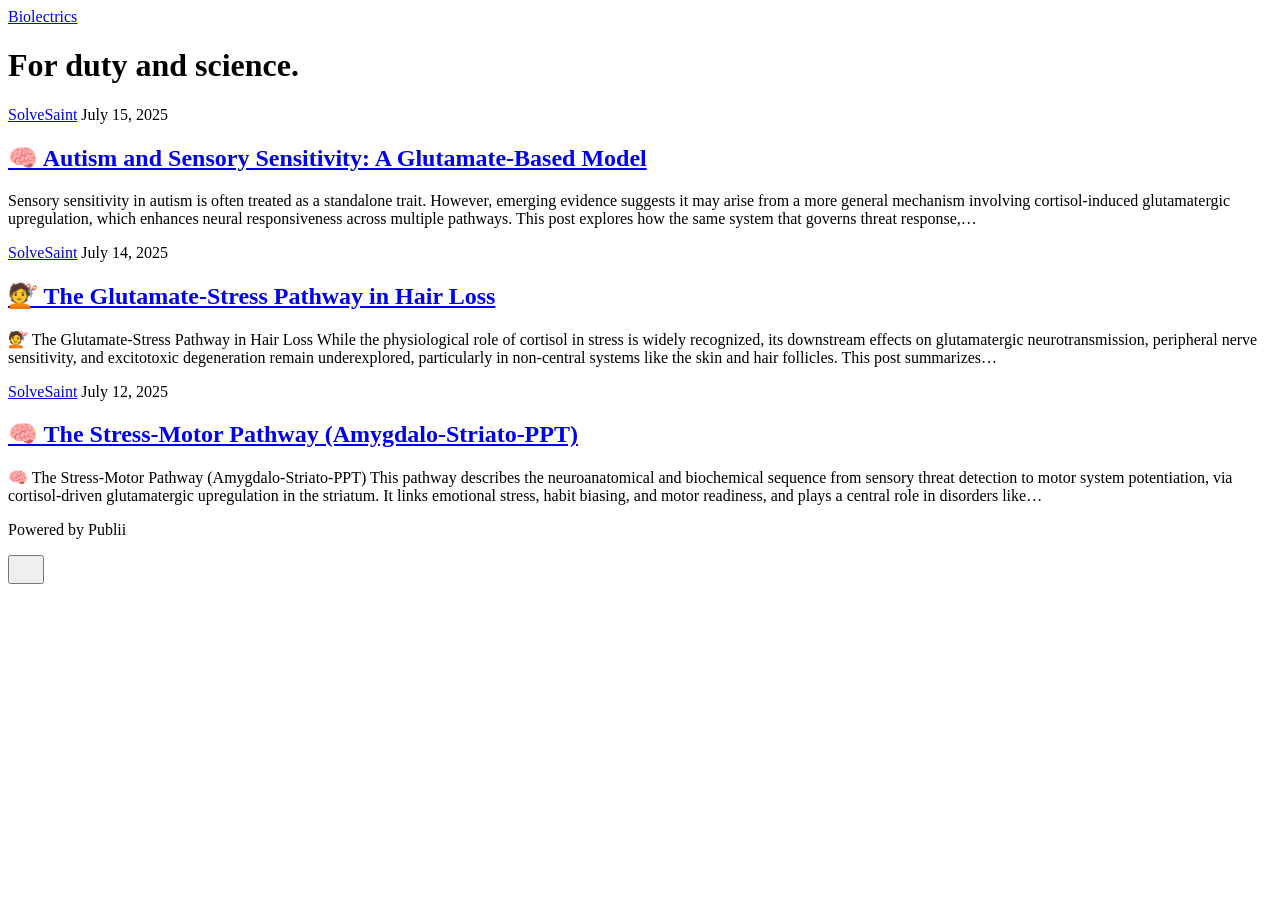
==== commit b5334df3: "Publii: update content" ====
--- a/index.html
+++ b/index.html
@@ -1,6 +1,6 @@
 <!DOCTYPE html><html lang="en-us"><head><meta charset="utf-8"><meta http-equiv="X-UA-Compatible" content="IE=edge"><meta name="viewport" content="width=device-width,initial-scale=1"><title>Biolectrics</title><meta name="generator" content="Publii Open-Source CMS for Static Site"><link rel="canonical" href="https://biolectrics.netlify.app/"><link rel="alternate" type="application/atom+xml" href="https://biolectrics.netlify.app/feed.xml" title="Biolectrics - RSS"><link rel="alternate" type="application/json" href="https://biolectrics.netlify.app/feed.json" title="Biolectrics - JSON"><meta property="og:title" content="Biolectrics"><meta property="og:site_name" content="Biolectrics"><meta property="og:description" content=""><meta property="og:url" content="https://biolectrics.netlify.app/"><meta property="og:type" content="website"><link rel="stylesheet" href="https://biolectrics.netlify.app/assets/css/style.css?v=6f017751b9c5ff3ffde5cb4f81a1e4a9"><script type="application/ld+json">{"@context":"http://schema.org","@type":"Organization","name":"Biolectrics","url":"https://biolectrics.netlify.app/"}</script><noscript><style>img[loading] {
                     opacity: 1;
-                }</style></noscript></head><body class="home-template"><header class="top js-header"><a class="logo" href="https://biolectrics.netlify.app/">Biolectrics</a></header><main><div class="hero hero--noimage"><header class="hero__content"><div class="wrapper"><h1>For duty and science.</h1></div></header></div><div class="wrapper feed"><article class="feed__item"><div class="feed__content"><header><div class="feed__meta"><a href="https://biolectrics.netlify.app/authors/solvesaint/" class="feed__author">SolveSaint</a> <time datetime="2025-07-14T21:15" class="feed__date">July 14, 2025</time></div><h2 class="feed__title"><a href="https://biolectrics.netlify.app/the-glutamate-stress-pathway-in-hair-loss/">💇 The Glutamate-Stress Pathway in Hair Loss</a></h2></header><p>💇 The Glutamate-Stress Pathway in Hair Loss While the physiological role of cortisol in stress is widely recognized, its downstream effects on glutamatergic neurotransmission, peripheral nerve sensitivity, and excitotoxic degeneration remain underexplored, particularly in non-central systems like the skin and hair follicles. This post summarizes&hellip;</p></div></article><article class="feed__item"><div class="feed__content"><header><div class="feed__meta"><a href="https://biolectrics.netlify.app/authors/solvesaint/" class="feed__author">SolveSaint</a> <time datetime="2025-07-12T20:34" class="feed__date">July 12, 2025</time></div><h2 class="feed__title"><a href="https://biolectrics.netlify.app/the-stress-motor-pathway-amygdalo-striato-ppt/">🧠 The Stress-Motor Pathway (Amygdalo-Striato-PPT)</a></h2></header><p>🧠 The Stress-Motor Pathway (Amygdalo-Striato-PPT) This pathway describes the neuroanatomical and biochemical sequence from sensory threat detection to motor system potentiation, via cortisol-driven glutamatergic upregulation in the striatum. It links emotional stress, habit biasing, and motor readiness, and plays a central role in disorders like&hellip;</p></div></article></div></main><footer class="footer"><div class="wrapper"><div class="footer__copyright"><p>Powered by Publii</p></div><button id="backToTop" class="footer__bttop" aria-label="Back to top" title="Back to top"><svg width="20" height="20"><use xlink:href="https://biolectrics.netlify.app/assets/svg/svg-map.svg#toparrow"/></svg></button></div></footer><script defer="defer" src="https://biolectrics.netlify.app/assets/js/scripts.min.js?v=700105c316933a8202041b6415abb233"></script><script>window.publiiThemeMenuConfig={mobileMenuMode:'sidebar',animationSpeed:300,submenuWidth: 'auto',doubleClickTime:500,mobileMenuExpandableSubmenus:true,relatedContainerForOverlayMenuSelector:'.top'};</script><script>var images = document.querySelectorAll('img[loading]');
+                }</style></noscript></head><body class="home-template"><header class="top js-header"><a class="logo" href="https://biolectrics.netlify.app/">Biolectrics</a></header><main><div class="hero hero--noimage"><header class="hero__content"><div class="wrapper"><h1>For duty and science.</h1></div></header></div><div class="wrapper feed"><article class="feed__item"><div class="feed__content"><header><div class="feed__meta"><a href="https://biolectrics.netlify.app/authors/solvesaint/" class="feed__author">SolveSaint</a> <time datetime="2025-07-15T08:27" class="feed__date">July 15, 2025</time></div><h2 class="feed__title"><a href="https://biolectrics.netlify.app/autism-and-sensory-sensitivity-a-glutamate-based-model/">🧠 Autism and Sensory Sensitivity: A Glutamate-Based Model</a></h2></header><p>Sensory sensitivity in autism is often treated as a standalone trait. However, emerging evidence suggests it may arise from a more general mechanism involving cortisol-induced glutamatergic upregulation, which enhances neural responsiveness across multiple pathways. This post explores how the same system that governs threat response,&hellip;</p></div></article><article class="feed__item"><div class="feed__content"><header><div class="feed__meta"><a href="https://biolectrics.netlify.app/authors/solvesaint/" class="feed__author">SolveSaint</a> <time datetime="2025-07-14T21:15" class="feed__date">July 14, 2025</time></div><h2 class="feed__title"><a href="https://biolectrics.netlify.app/the-glutamate-stress-pathway-in-hair-loss/">💇 The Glutamate-Stress Pathway in Hair Loss</a></h2></header><p>💇 The Glutamate-Stress Pathway in Hair Loss While the physiological role of cortisol in stress is widely recognized, its downstream effects on glutamatergic neurotransmission, peripheral nerve sensitivity, and excitotoxic degeneration remain underexplored, particularly in non-central systems like the skin and hair follicles. This post summarizes&hellip;</p></div></article><article class="feed__item"><div class="feed__content"><header><div class="feed__meta"><a href="https://biolectrics.netlify.app/authors/solvesaint/" class="feed__author">SolveSaint</a> <time datetime="2025-07-12T20:34" class="feed__date">July 12, 2025</time></div><h2 class="feed__title"><a href="https://biolectrics.netlify.app/the-stress-motor-pathway-amygdalo-striato-ppt/">🧠 The Stress-Motor Pathway (Amygdalo-Striato-PPT)</a></h2></header><p>🧠 The Stress-Motor Pathway (Amygdalo-Striato-PPT) This pathway describes the neuroanatomical and biochemical sequence from sensory threat detection to motor system potentiation, via cortisol-driven glutamatergic upregulation in the striatum. It links emotional stress, habit biasing, and motor readiness, and plays a central role in disorders like&hellip;</p></div></article></div></main><footer class="footer"><div class="wrapper"><div class="footer__copyright"><p>Powered by Publii</p></div><button id="backToTop" class="footer__bttop" aria-label="Back to top" title="Back to top"><svg width="20" height="20"><use xlink:href="https://biolectrics.netlify.app/assets/svg/svg-map.svg#toparrow"/></svg></button></div></footer><script defer="defer" src="https://biolectrics.netlify.app/assets/js/scripts.min.js?v=700105c316933a8202041b6415abb233"></script><script>window.publiiThemeMenuConfig={mobileMenuMode:'sidebar',animationSpeed:300,submenuWidth: 'auto',doubleClickTime:500,mobileMenuExpandableSubmenus:true,relatedContainerForOverlayMenuSelector:'.top'};</script><script>var images = document.querySelectorAll('img[loading]');
         for (var i = 0; i < images.length; i++) {
             if (images[i].complete) {
                 images[i].classList.add('is-loaded');
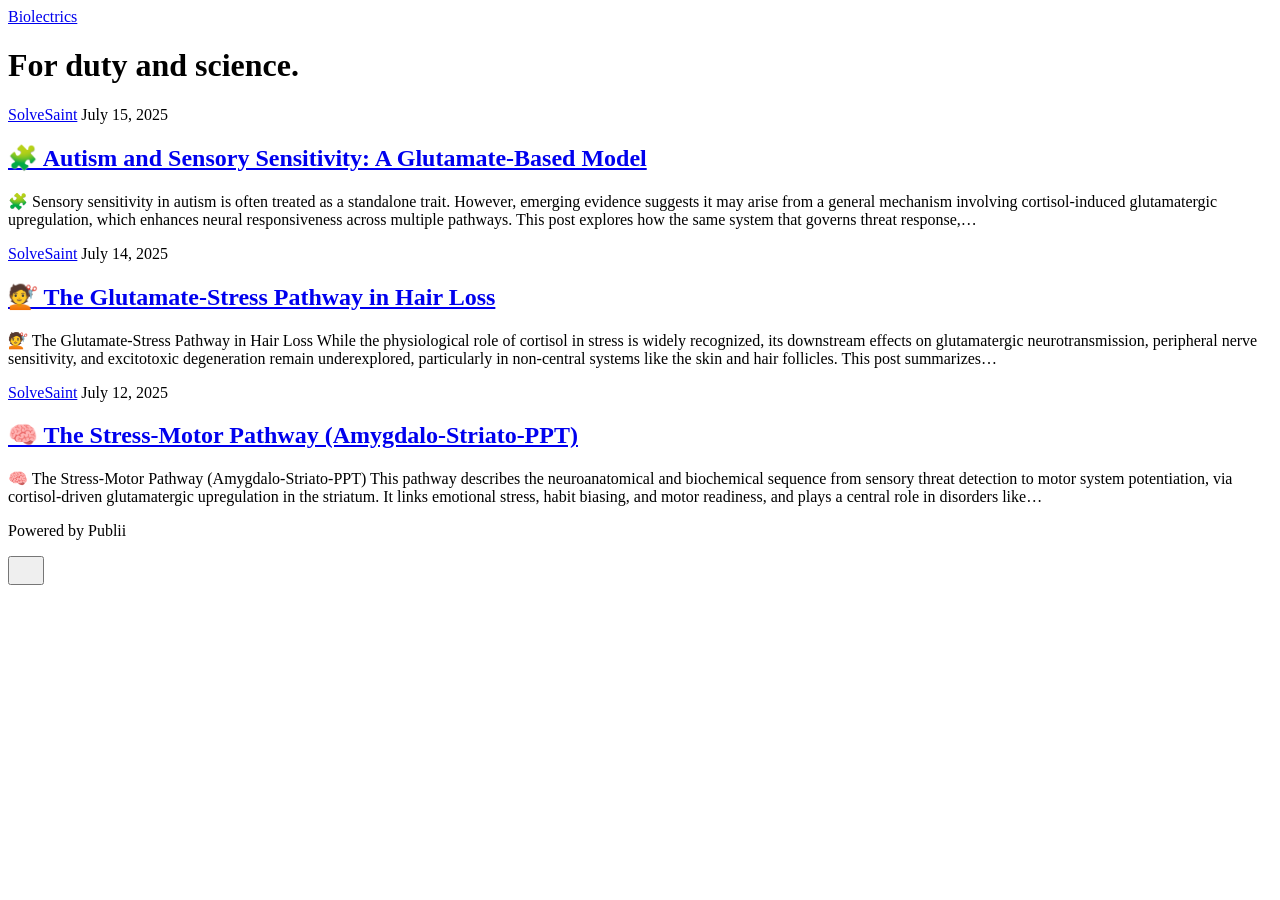
==== commit e0ddb25e: "Publii: update content" ====
--- a/index.html
+++ b/index.html
@@ -1,6 +1,6 @@
 <!DOCTYPE html><html lang="en-us"><head><meta charset="utf-8"><meta http-equiv="X-UA-Compatible" content="IE=edge"><meta name="viewport" content="width=device-width,initial-scale=1"><title>Biolectrics</title><meta name="generator" content="Publii Open-Source CMS for Static Site"><link rel="canonical" href="https://biolectrics.netlify.app/"><link rel="alternate" type="application/atom+xml" href="https://biolectrics.netlify.app/feed.xml" title="Biolectrics - RSS"><link rel="alternate" type="application/json" href="https://biolectrics.netlify.app/feed.json" title="Biolectrics - JSON"><meta property="og:title" content="Biolectrics"><meta property="og:site_name" content="Biolectrics"><meta property="og:description" content=""><meta property="og:url" content="https://biolectrics.netlify.app/"><meta property="og:type" content="website"><link rel="stylesheet" href="https://biolectrics.netlify.app/assets/css/style.css?v=6f017751b9c5ff3ffde5cb4f81a1e4a9"><script type="application/ld+json">{"@context":"http://schema.org","@type":"Organization","name":"Biolectrics","url":"https://biolectrics.netlify.app/"}</script><noscript><style>img[loading] {
                     opacity: 1;
-                }</style></noscript></head><body class="home-template"><header class="top js-header"><a class="logo" href="https://biolectrics.netlify.app/">Biolectrics</a></header><main><div class="hero hero--noimage"><header class="hero__content"><div class="wrapper"><h1>For duty and science.</h1></div></header></div><div class="wrapper feed"><article class="feed__item"><div class="feed__content"><header><div class="feed__meta"><a href="https://biolectrics.netlify.app/authors/solvesaint/" class="feed__author">SolveSaint</a> <time datetime="2025-07-15T08:27" class="feed__date">July 15, 2025</time></div><h2 class="feed__title"><a href="https://biolectrics.netlify.app/autism-and-sensory-sensitivity-a-glutamate-based-model/">🧠 Autism and Sensory Sensitivity: A Glutamate-Based Model</a></h2></header><p>Sensory sensitivity in autism is often treated as a standalone trait. However, emerging evidence suggests it may arise from a more general mechanism involving cortisol-induced glutamatergic upregulation, which enhances neural responsiveness across multiple pathways. This post explores how the same system that governs threat response,&hellip;</p></div></article><article class="feed__item"><div class="feed__content"><header><div class="feed__meta"><a href="https://biolectrics.netlify.app/authors/solvesaint/" class="feed__author">SolveSaint</a> <time datetime="2025-07-14T21:15" class="feed__date">July 14, 2025</time></div><h2 class="feed__title"><a href="https://biolectrics.netlify.app/the-glutamate-stress-pathway-in-hair-loss/">💇 The Glutamate-Stress Pathway in Hair Loss</a></h2></header><p>💇 The Glutamate-Stress Pathway in Hair Loss While the physiological role of cortisol in stress is widely recognized, its downstream effects on glutamatergic neurotransmission, peripheral nerve sensitivity, and excitotoxic degeneration remain underexplored, particularly in non-central systems like the skin and hair follicles. This post summarizes&hellip;</p></div></article><article class="feed__item"><div class="feed__content"><header><div class="feed__meta"><a href="https://biolectrics.netlify.app/authors/solvesaint/" class="feed__author">SolveSaint</a> <time datetime="2025-07-12T20:34" class="feed__date">July 12, 2025</time></div><h2 class="feed__title"><a href="https://biolectrics.netlify.app/the-stress-motor-pathway-amygdalo-striato-ppt/">🧠 The Stress-Motor Pathway (Amygdalo-Striato-PPT)</a></h2></header><p>🧠 The Stress-Motor Pathway (Amygdalo-Striato-PPT) This pathway describes the neuroanatomical and biochemical sequence from sensory threat detection to motor system potentiation, via cortisol-driven glutamatergic upregulation in the striatum. It links emotional stress, habit biasing, and motor readiness, and plays a central role in disorders like&hellip;</p></div></article></div></main><footer class="footer"><div class="wrapper"><div class="footer__copyright"><p>Powered by Publii</p></div><button id="backToTop" class="footer__bttop" aria-label="Back to top" title="Back to top"><svg width="20" height="20"><use xlink:href="https://biolectrics.netlify.app/assets/svg/svg-map.svg#toparrow"/></svg></button></div></footer><script defer="defer" src="https://biolectrics.netlify.app/assets/js/scripts.min.js?v=700105c316933a8202041b6415abb233"></script><script>window.publiiThemeMenuConfig={mobileMenuMode:'sidebar',animationSpeed:300,submenuWidth: 'auto',doubleClickTime:500,mobileMenuExpandableSubmenus:true,relatedContainerForOverlayMenuSelector:'.top'};</script><script>var images = document.querySelectorAll('img[loading]');
+                }</style></noscript></head><body class="home-template"><header class="top js-header"><a class="logo" href="https://biolectrics.netlify.app/">Biolectrics</a></header><main><div class="hero hero--noimage"><header class="hero__content"><div class="wrapper"><h1>For duty and science.</h1></div></header></div><div class="wrapper feed"><article class="feed__item"><div class="feed__content"><header><div class="feed__meta"><a href="https://biolectrics.netlify.app/authors/solvesaint/" class="feed__author">SolveSaint</a> <time datetime="2025-07-15T08:27" class="feed__date">July 15, 2025</time></div><h2 class="feed__title"><a href="https://biolectrics.netlify.app/autism-and-sensory-sensitivity-a-glutamate-based-model/">🧩 Autism and Sensory Sensitivity: A Glutamate-Based Model</a></h2></header><p>🧩 Sensory sensitivity in autism is often treated as a standalone trait. However, emerging evidence suggests it may arise from a general mechanism involving cortisol-induced glutamatergic upregulation, which enhances neural responsiveness across multiple pathways. This post explores how the same system that governs threat response,&hellip;</p></div></article><article class="feed__item"><div class="feed__content"><header><div class="feed__meta"><a href="https://biolectrics.netlify.app/authors/solvesaint/" class="feed__author">SolveSaint</a> <time datetime="2025-07-14T21:15" class="feed__date">July 14, 2025</time></div><h2 class="feed__title"><a href="https://biolectrics.netlify.app/the-glutamate-stress-pathway-in-hair-loss/">💇 The Glutamate-Stress Pathway in Hair Loss</a></h2></header><p>💇 The Glutamate-Stress Pathway in Hair Loss While the physiological role of cortisol in stress is widely recognized, its downstream effects on glutamatergic neurotransmission, peripheral nerve sensitivity, and excitotoxic degeneration remain underexplored, particularly in non-central systems like the skin and hair follicles. This post summarizes&hellip;</p></div></article><article class="feed__item"><div class="feed__content"><header><div class="feed__meta"><a href="https://biolectrics.netlify.app/authors/solvesaint/" class="feed__author">SolveSaint</a> <time datetime="2025-07-12T20:34" class="feed__date">July 12, 2025</time></div><h2 class="feed__title"><a href="https://biolectrics.netlify.app/the-stress-motor-pathway-amygdalo-striato-ppt/">🧠 The Stress-Motor Pathway (Amygdalo-Striato-PPT)</a></h2></header><p>🧠 The Stress-Motor Pathway (Amygdalo-Striato-PPT) This pathway describes the neuroanatomical and biochemical sequence from sensory threat detection to motor system potentiation, via cortisol-driven glutamatergic upregulation in the striatum. It links emotional stress, habit biasing, and motor readiness, and plays a central role in disorders like&hellip;</p></div></article></div></main><footer class="footer"><div class="wrapper"><div class="footer__copyright"><p>Powered by Publii</p></div><button id="backToTop" class="footer__bttop" aria-label="Back to top" title="Back to top"><svg width="20" height="20"><use xlink:href="https://biolectrics.netlify.app/assets/svg/svg-map.svg#toparrow"/></svg></button></div></footer><script defer="defer" src="https://biolectrics.netlify.app/assets/js/scripts.min.js?v=700105c316933a8202041b6415abb233"></script><script>window.publiiThemeMenuConfig={mobileMenuMode:'sidebar',animationSpeed:300,submenuWidth: 'auto',doubleClickTime:500,mobileMenuExpandableSubmenus:true,relatedContainerForOverlayMenuSelector:'.top'};</script><script>var images = document.querySelectorAll('img[loading]');
         for (var i = 0; i < images.length; i++) {
             if (images[i].complete) {
                 images[i].classList.add('is-loaded');
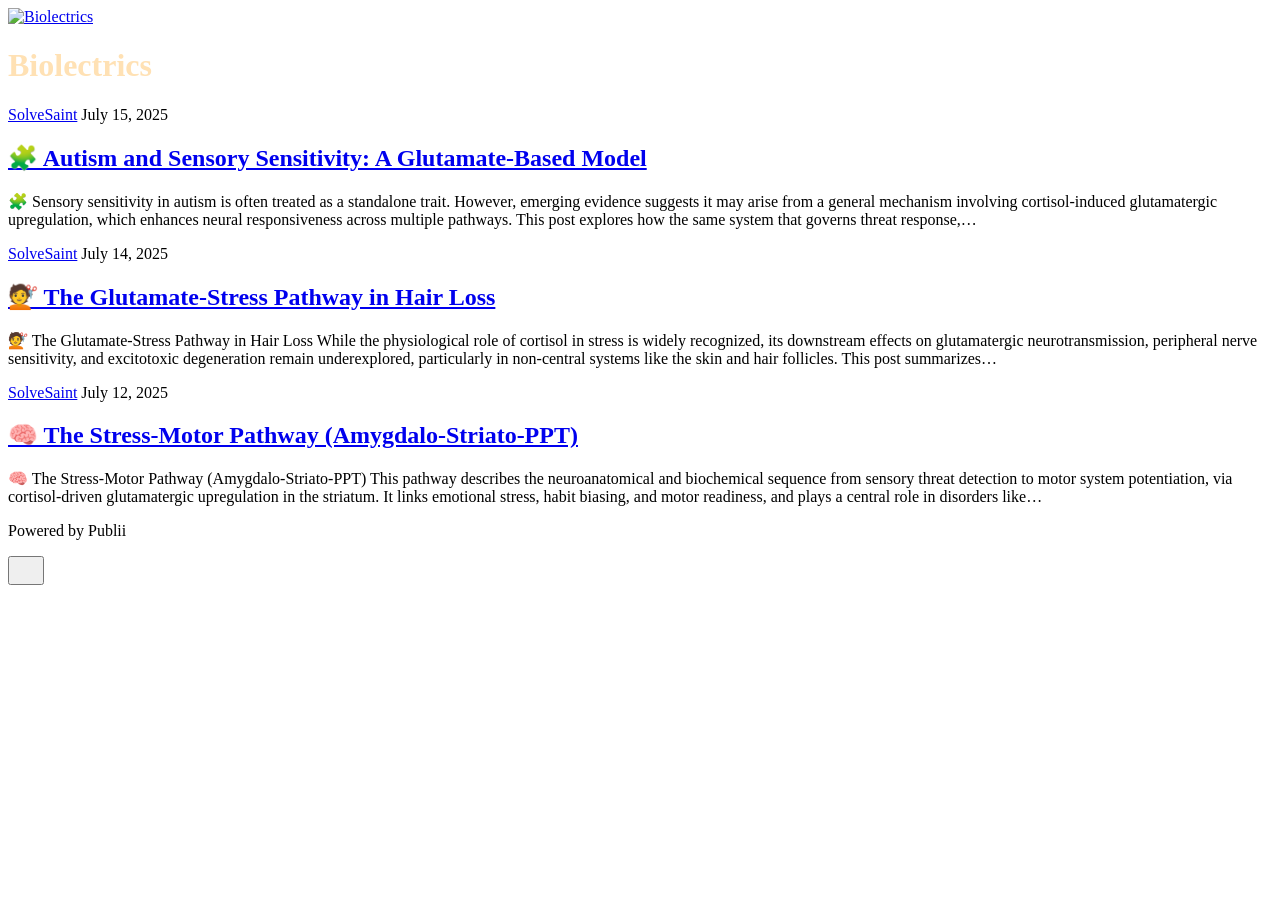
==== commit 0b84592c: "Publii: update content" ====
--- a/index.html
+++ b/index.html
@@ -1,6 +1,6 @@
-<!DOCTYPE html><html lang="en-us"><head><meta charset="utf-8"><meta http-equiv="X-UA-Compatible" content="IE=edge"><meta name="viewport" content="width=device-width,initial-scale=1"><title>Biolectrics</title><meta name="generator" content="Publii Open-Source CMS for Static Site"><link rel="canonical" href="https://biolectrics.netlify.app/"><link rel="alternate" type="application/atom+xml" href="https://biolectrics.netlify.app/feed.xml" title="Biolectrics - RSS"><link rel="alternate" type="application/json" href="https://biolectrics.netlify.app/feed.json" title="Biolectrics - JSON"><meta property="og:title" content="Biolectrics"><meta property="og:site_name" content="Biolectrics"><meta property="og:description" content=""><meta property="og:url" content="https://biolectrics.netlify.app/"><meta property="og:type" content="website"><link rel="stylesheet" href="https://biolectrics.netlify.app/assets/css/style.css?v=6f017751b9c5ff3ffde5cb4f81a1e4a9"><script type="application/ld+json">{"@context":"http://schema.org","@type":"Organization","name":"Biolectrics","url":"https://biolectrics.netlify.app/"}</script><noscript><style>img[loading] {
+<!DOCTYPE html><html lang="en-us"><head><meta charset="utf-8"><meta http-equiv="X-UA-Compatible" content="IE=edge"><meta name="viewport" content="width=device-width,initial-scale=1"><title>Biolectrics</title><meta name="generator" content="Publii Open-Source CMS for Static Site"><link rel="canonical" href="https://biolectrics.netlify.app/"><link rel="alternate" type="application/atom+xml" href="https://biolectrics.netlify.app/feed.xml" title="Biolectrics - RSS"><link rel="alternate" type="application/json" href="https://biolectrics.netlify.app/feed.json" title="Biolectrics - JSON"><meta property="og:title" content="Biolectrics"><meta property="og:image" content="https://biolectrics.netlify.app/media/website/Biolectrics-Icon-Full-Transparent.png"><meta property="og:image:width" content="1024"><meta property="og:image:height" content="1024"><meta property="og:site_name" content="Biolectrics"><meta property="og:description" content=""><meta property="og:url" content="https://biolectrics.netlify.app/"><meta property="og:type" content="website"><link rel="stylesheet" href="https://biolectrics.netlify.app/assets/css/style.css?v=2ee94abb997dd3a7b033bd60a41505a4"><script type="application/ld+json">{"@context":"http://schema.org","@type":"Organization","name":"Biolectrics","logo":"https://biolectrics.netlify.app/media/website/Biolectrics-Icon-Full-Transparent.png","url":"https://biolectrics.netlify.app/"}</script><noscript><style>img[loading] {
                     opacity: 1;
-                }</style></noscript></head><body class="home-template"><header class="top js-header"><a class="logo" href="https://biolectrics.netlify.app/">Biolectrics</a></header><main><div class="hero hero--noimage"><header class="hero__content"><div class="wrapper"><h1>For duty and science.</h1></div></header></div><div class="wrapper feed"><article class="feed__item"><div class="feed__content"><header><div class="feed__meta"><a href="https://biolectrics.netlify.app/authors/solvesaint/" class="feed__author">SolveSaint</a> <time datetime="2025-07-15T08:27" class="feed__date">July 15, 2025</time></div><h2 class="feed__title"><a href="https://biolectrics.netlify.app/autism-and-sensory-sensitivity-a-glutamate-based-model/">🧩 Autism and Sensory Sensitivity: A Glutamate-Based Model</a></h2></header><p>🧩 Sensory sensitivity in autism is often treated as a standalone trait. However, emerging evidence suggests it may arise from a general mechanism involving cortisol-induced glutamatergic upregulation, which enhances neural responsiveness across multiple pathways. This post explores how the same system that governs threat response,&hellip;</p></div></article><article class="feed__item"><div class="feed__content"><header><div class="feed__meta"><a href="https://biolectrics.netlify.app/authors/solvesaint/" class="feed__author">SolveSaint</a> <time datetime="2025-07-14T21:15" class="feed__date">July 14, 2025</time></div><h2 class="feed__title"><a href="https://biolectrics.netlify.app/the-glutamate-stress-pathway-in-hair-loss/">💇 The Glutamate-Stress Pathway in Hair Loss</a></h2></header><p>💇 The Glutamate-Stress Pathway in Hair Loss While the physiological role of cortisol in stress is widely recognized, its downstream effects on glutamatergic neurotransmission, peripheral nerve sensitivity, and excitotoxic degeneration remain underexplored, particularly in non-central systems like the skin and hair follicles. This post summarizes&hellip;</p></div></article><article class="feed__item"><div class="feed__content"><header><div class="feed__meta"><a href="https://biolectrics.netlify.app/authors/solvesaint/" class="feed__author">SolveSaint</a> <time datetime="2025-07-12T20:34" class="feed__date">July 12, 2025</time></div><h2 class="feed__title"><a href="https://biolectrics.netlify.app/the-stress-motor-pathway-amygdalo-striato-ppt/">🧠 The Stress-Motor Pathway (Amygdalo-Striato-PPT)</a></h2></header><p>🧠 The Stress-Motor Pathway (Amygdalo-Striato-PPT) This pathway describes the neuroanatomical and biochemical sequence from sensory threat detection to motor system potentiation, via cortisol-driven glutamatergic upregulation in the striatum. It links emotional stress, habit biasing, and motor readiness, and plays a central role in disorders like&hellip;</p></div></article></div></main><footer class="footer"><div class="wrapper"><div class="footer__copyright"><p>Powered by Publii</p></div><button id="backToTop" class="footer__bttop" aria-label="Back to top" title="Back to top"><svg width="20" height="20"><use xlink:href="https://biolectrics.netlify.app/assets/svg/svg-map.svg#toparrow"/></svg></button></div></footer><script defer="defer" src="https://biolectrics.netlify.app/assets/js/scripts.min.js?v=700105c316933a8202041b6415abb233"></script><script>window.publiiThemeMenuConfig={mobileMenuMode:'sidebar',animationSpeed:300,submenuWidth: 'auto',doubleClickTime:500,mobileMenuExpandableSubmenus:true,relatedContainerForOverlayMenuSelector:'.top'};</script><script>var images = document.querySelectorAll('img[loading]');
+                }</style></noscript></head><body class="home-template"><header class="top js-header"><a class="logo" href="https://biolectrics.netlify.app/"><img src="https://biolectrics.netlify.app/media/website/Biolectrics-Icon-Full-Transparent.png" alt="Biolectrics" width="1024" height="1024"></a></header><main><div class="hero hero--noimage"><header class="hero__content"><div class="wrapper"><h1 class="align-left"><span style="color: #ffe1b4;">Biolectrics</span></h1></div></header></div><div class="wrapper feed"><article class="feed__item"><div class="feed__content"><header><div class="feed__meta"><a href="https://biolectrics.netlify.app/authors/solvesaint/" class="feed__author">SolveSaint</a> <time datetime="2025-07-15T08:27" class="feed__date">July 15, 2025</time></div><h2 class="feed__title"><a href="https://biolectrics.netlify.app/autism-and-sensory-sensitivity-a-glutamate-based-model/">🧩 Autism and Sensory Sensitivity: A Glutamate-Based Model</a></h2></header><p>🧩 Sensory sensitivity in autism is often treated as a standalone trait. However, emerging evidence suggests it may arise from a general mechanism involving cortisol-induced glutamatergic upregulation, which enhances neural responsiveness across multiple pathways. This post explores how the same system that governs threat response,&hellip;</p></div></article><article class="feed__item"><div class="feed__content"><header><div class="feed__meta"><a href="https://biolectrics.netlify.app/authors/solvesaint/" class="feed__author">SolveSaint</a> <time datetime="2025-07-14T21:15" class="feed__date">July 14, 2025</time></div><h2 class="feed__title"><a href="https://biolectrics.netlify.app/the-glutamate-stress-pathway-in-hair-loss/">💇 The Glutamate-Stress Pathway in Hair Loss</a></h2></header><p>💇 The Glutamate-Stress Pathway in Hair Loss While the physiological role of cortisol in stress is widely recognized, its downstream effects on glutamatergic neurotransmission, peripheral nerve sensitivity, and excitotoxic degeneration remain underexplored, particularly in non-central systems like the skin and hair follicles. This post summarizes&hellip;</p></div></article><article class="feed__item"><div class="feed__content"><header><div class="feed__meta"><a href="https://biolectrics.netlify.app/authors/solvesaint/" class="feed__author">SolveSaint</a> <time datetime="2025-07-12T20:34" class="feed__date">July 12, 2025</time></div><h2 class="feed__title"><a href="https://biolectrics.netlify.app/the-stress-motor-pathway-amygdalo-striato-ppt/">🧠 The Stress-Motor Pathway (Amygdalo-Striato-PPT)</a></h2></header><p>🧠 The Stress-Motor Pathway (Amygdalo-Striato-PPT) This pathway describes the neuroanatomical and biochemical sequence from sensory threat detection to motor system potentiation, via cortisol-driven glutamatergic upregulation in the striatum. It links emotional stress, habit biasing, and motor readiness, and plays a central role in disorders like&hellip;</p></div></article></div></main><footer class="footer"><div class="wrapper"><div class="footer__copyright"><p>Powered by Publii</p></div><button id="backToTop" class="footer__bttop" aria-label="Back to top" title="Back to top"><svg width="20" height="20"><use xlink:href="https://biolectrics.netlify.app/assets/svg/svg-map.svg#toparrow"/></svg></button></div></footer><script defer="defer" src="https://biolectrics.netlify.app/assets/js/scripts.min.js?v=700105c316933a8202041b6415abb233"></script><script>window.publiiThemeMenuConfig={mobileMenuMode:'sidebar',animationSpeed:300,submenuWidth: 'auto',doubleClickTime:500,mobileMenuExpandableSubmenus:true,relatedContainerForOverlayMenuSelector:'.top'};</script><script>var images = document.querySelectorAll('img[loading]');
         for (var i = 0; i < images.length; i++) {
             if (images[i].complete) {
                 images[i].classList.add('is-loaded');
